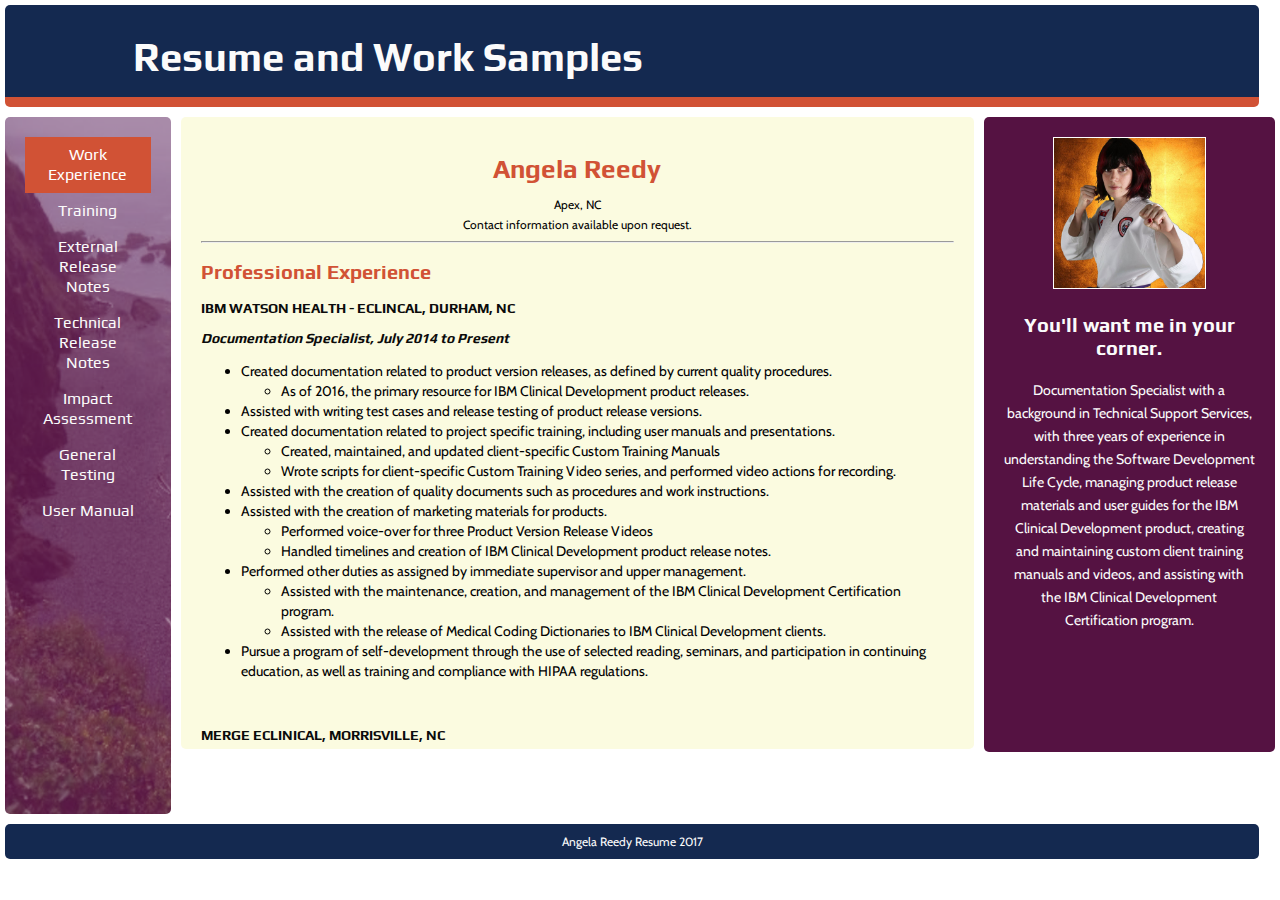
==== index.html @ b50a46ef "initializing repository" ====
<!DOCTYPE html>
<html>
<head>
    <link rel="stylesheet" href="styles.css"> <link href="https://fonts.googleapis.com/css?family=Cabin|Exo+2:200i,400,500i|Play" rel="stylesheet">
    <title>Angela Reedy 2017</title>
</head>

<body>
    <header><h1>Resume and Work Samples</h1></header>
    <div class="fc">
        <aside>
            <ul class="nav">
                <li><a class="active" href="index.html">Work Experience</a></li>
                <li><a href="ed.html">Training</a></li>
                <li><a href="notes.html">External Release Notes</a></li>
                <li><a href="notes2.html">Technical Release Notes</a></li>
                <li><a href="ia.html">Impact Assessment</a></li>
                <li><a href="test.html">General Testing</a></li>
                <li><a href="guide.html">User Manual</a></li>
            </ul>
        </aside>
        <content>
            <h1>Angela Reedy</h1>
            <p>Apex, NC</p>
            <p>Contact information available upon request.</p>
            <hr>
            <h2>Professional Experience</h2>
            <h3>IBM WATSON HEALTH - ECLINCAL, DURHAM, NC</h3>
            <h4>Documentation Specialist, July 2014 to Present</h4>
            <ul>
                <li>Created documentation related to product version releases, as defined by current quality procedures.
                    <ul>
                        <li>As of 2016, the primary resource for IBM Clinical Development product releases.</li>
                    </ul>
                </li>
                <li>Assisted with writing test cases and release testing of product release versions.</li>
                <li>Created documentation related to project specific training, including user manuals and presentations.
                    <ul>
                        <li>Created, maintained, and updated client-specific Custom Training Manuals</li>
                        <li>Wrote scripts for client-specific Custom Training Video series, and performed video actions for recording.</li>
                    </ul>
                </li>
                <li>Assisted with the creation of quality documents such as procedures and work instructions.</li>
                <li>Assisted with the creation of marketing materials for products.
                    <ul>
                        <li>Performed voice-over for three Product Version Release Videos</li>
                        <li>Handled timelines and creation of IBM Clinical Development product release notes.</li>
                    </ul>
                </li>
                <li>Performed other duties as assigned by immediate supervisor and upper management.
                    <ul>
                        <li>Assisted with the maintenance, creation, and management of the IBM Clinical Development Certification program.</li>
                        <li>Assisted with the release of Medical Coding Dictionaries to IBM Clinical Development clients.</li>
                    </ul>
                </li>
                <li>Pursue a program of self-development through the use of selected reading, seminars, and participation in continuing education, as well as training and compliance with HIPAA regulations.</li>
            </ul>
            <br>
            <h3>MERGE ECLINICAL, MORRISVILLE, NC</h3>
            <h4>Global Support Specialist, May 2011 – July 2014</h4>
            <ul>
                <li>Provided accurate and timely product support for domestic and international clients for both hardware and software related issues.</li>
                <li>Documented details and resolution of all incidents with precision and accuracy.</li>
                <li>Identified trends of Technical Support service incidents and recommend resolutions.</li>
                <li>Assisted in Problem Identification, authoring of corrective actions and preventative actions.</li>
                <li>Configured tested, and deployed electronic diary systems as defined by project requirements, with supervision.</li>
            </ul>
        </content>
        <section>            
            <img src="images/itme.jpg" alt="Angela in her Taekwondo uniform, fists up, ready to back up your team with immaculate paperwork."/>
            <h3>You'll want me in your corner.</h3>
            <p>Documentation Specialist with a background in Technical Support Services, with three years of experience in understanding the Software Development Life Cycle, managing product release materials and user guides for the IBM Clinical Development product, creating and maintaining custom client training manuals and videos, and assisting with the IBM Clinical Development Certification program.</p>
        </section>
    </div>
    <footer><p>Angela Reedy Resume 2017</p></footer>
</body>
</html>
---- styles.css ----
body{ margin:0px;}
        /* initialize flexbox container and flexbox items */
        
/*TEXT DEFINE*/

a {color: mediumorchid;}
figcaption {display: block; font-family: 'Play', sans-serif; font-size: 12px; font-style: italic; color: #fbfbfb;}
p {font-family: 'Cabin', sans-serif; font-size: 12px; line-height: 8px; text-align: center;}
.fc section p {font-family: 'Cabin', sans-serif; color: #fbfbfb; line-height: 23px; font-size: 14px;}
.fc content ul,ol {font-family: 'Cabin', sans-serif; font-size: 14px; line-height: 20px;}
.fc section ol {font-family: 'Cabin', sans-serif; text-align: left; color: #fbfbfb;}
header h1 {font-family: 'Play', sans-serif; color: #fbfbfb; font-size: 40px;}
.fc content h1 {font-family: 'Play', sans-serif; color: #d15235; font-size: 26px; text-align: center;}
.fc content p {font-family: 'Cabin', sans-serif; font-size: 12px; line-height: 8px; text-align: center;}
.fc content h2 {font-family: 'Play', sans-serif; color: #d15235; font-size: 20px;}
.fc content h3 {font-family: 'Play', sans-serif; color: #0b0b0b; font-size: 14px; line-height: inherit;}
.fc section h3 {font-family: 'Play', sans-serif; color: #fbfbfb; font-size: 20px;}
.fc content h4 {font-family: 'Play', sans-serif; color: #0b0b0b; font-size: 14px; font-style: italic; line-height: 8px;}
footer {font-family: 'Play', sans-serif;}
.fc content .reg {font-family: 'Cabin', sans-serif; font-size: 14px; text-align: left; padding-left: 20px; line-height: inherit;}
.info {font-family: 'Cabin', sans-serif; text-align: left;}
.fc div.desc {padding: 15px; font-family: 'Play', sans-serif; color: #551242; text-align: center; font-size: 12px; text-align: left; background-color: white;}
hr {display: block; margin-top: 0.5em; margin-bottom: 0.5em; margin-left: auto; margin-right: auto; border-style: inset; border-width: 1px;}
table {font-family: 'Play', sans-serif; font-size: 14px;}

        .fc > *{
            margin:5px;
            padding:20px; 
            border-radius: 5px;
            flex:1;
            min-width: 100px;
        }

        .fc {display: flex; flex-flow: row wrap; min-height: calc(100vh - 193px);}
            /* ensure flex-container is always at least as tall as the viewport, minus the height of the header and footer combined. */
        
        .fc content {
            flex:3;
            /*background-image: url(images/sky.jpg);
            background-size:cover;*/
            background-color: #fbfbe0;
            width: inherit;
            height: 37em;
            overflow: auto;
        }

/*TABLES*/
    /*Impact Assessment Tables*/
        table, th, td {border: 1px solid black; border-collapse: collapse; border-spacing: 5px;}
        table {background-color: white;}
        th {background-color: lightgrey; text-align: left;}
        th, td {padding:5px; vertical-align: top;}

/*GALLERY on TRAIN PAGE*/
        .fc div.gallery {margin: 5px; border: 1px solid #551242; float: left; width:180px; background-color: white;}
        .fc div.gallery:hover {border: 1px solid #d15235;}
        .fc div.gallery img {width: 100%; height:auto;}
        ul.tc {list-style-type: none; margin: 0; padding: 0;}

/*NAVIGATION BAR*/
        .fc aside {flex: 0.5; background-image: url(images/purple.png); background-size: cover; background-color: #551242;}
        
        li a.active {background-color: #d15235; color: white;}
        li a:hover:not(.active) {background-color: #ea9974; color: white;}
        
        .nav {list-style-type: none; margin: 0; padding: 0; width: inherit; height: inherit; overflow:auto;}
        
        li a{font-family: 'Play', sans-serif; line-height: 20px; display: block; color: #fbfbfb; padding: 8px 16px; text-decoration: none; text-align: center;}
        
/*RIGHT SIDE PANEL*/
        .fc section {background-color: #551242; font-size: 14px; text-align: center; width: inherit; height: 42.5em; overflow: auto;}
        .fc section img {border: 1px solid white; overflow: hidden; max-height: 40%; max-width: 60%;}

/*HEADER AND FOOTER*/
        header {border-bottom: 10px solid #d15235; padding-bottom: 10px;}
        /* size header and footer to be full width and 100 px tall each */
        header{
            box-sizing: border-box;
            width: 98vw;
            height: 100px;
            margin:5px;
            padding:2px; 
            background-color:#142950;
            border-radius: 5px;
            padding-left: 10%;
            padding-bottom: 7%;
            color: #fbfbfb;
        }
    
        footer {
            box-sizing: border-box;
            width: 98vw;
            height: 35px;
            margin:5px;
            padding:2px; 
            background-color:#142950;
            border-radius: 5px;
            padding-bottom: 2%;
            color: #fbfbfb;
        }
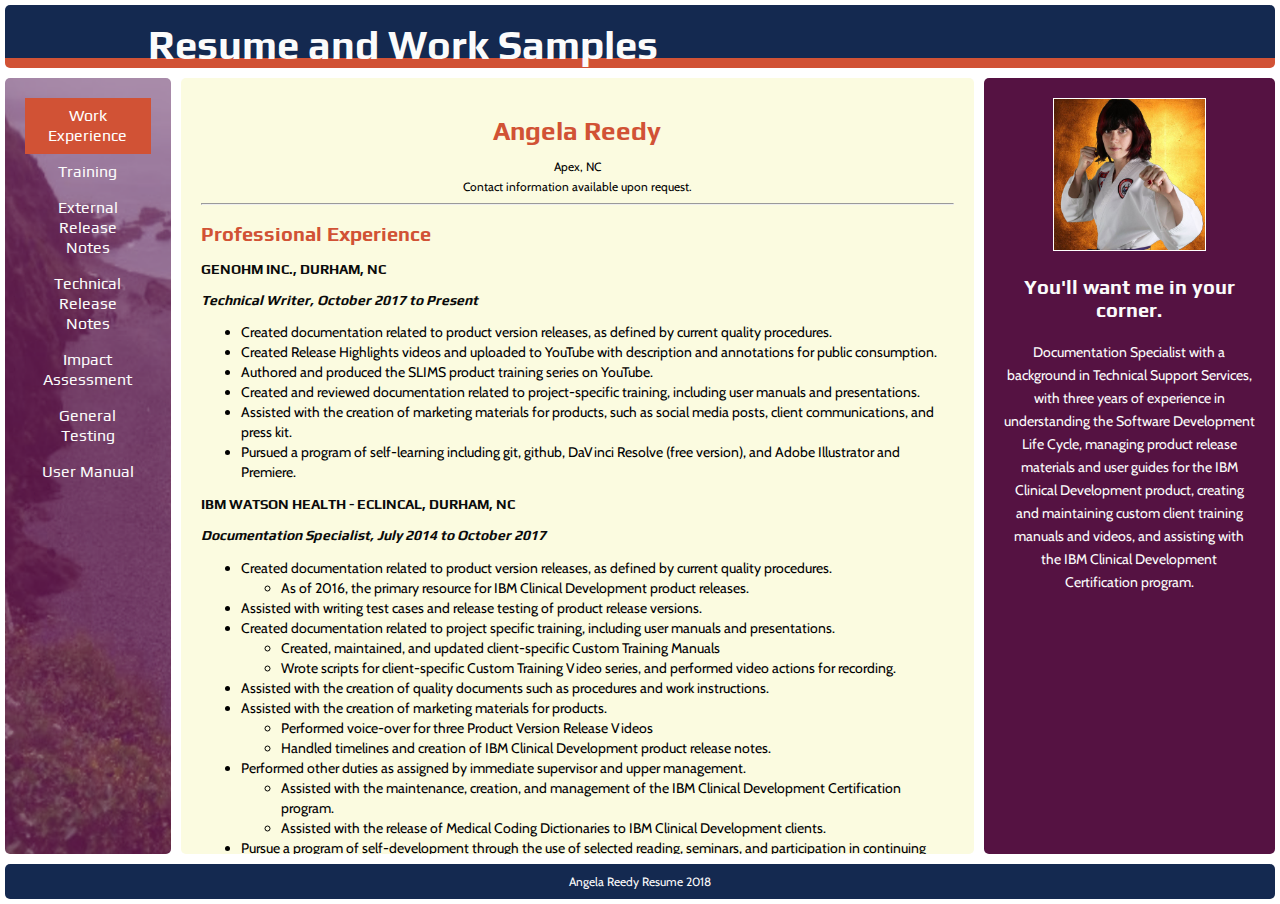
==== commit 9482ee7b: "major overhaul to gallery and flex styles, still need to instantiate lightbox for gallery" ====
--- a/index.html
+++ b/index.html
@@ -1,8 +1,9 @@
 <!DOCTYPE html>
 <html>
 <head>
+	<meta name="viewport" content="width=device-width, initial-scale=1">
     <link rel="stylesheet" href="styles.css"> <link href="https://fonts.googleapis.com/css?family=Cabin|Exo+2:200i,400,500i|Play" rel="stylesheet">
-    <title>Angela Reedy 2017</title>
+    <title>Angela Reedy 2018</title>
 </head>
 
 <body>
@@ -25,8 +26,18 @@
             <p>Contact information available upon request.</p>
             <hr>
             <h2>Professional Experience</h2>
+			<h3>GENOHM INC., DURHAM, NC</h3>
+			<h4>Technical Writer, October 2017 to Present</h4>
+			<ul>
+				<li>Created documentation related to product version releases, as defined by current quality procedures.</li>
+				<li>Created Release Highlights videos and uploaded to YouTube with description and annotations for public consumption.</li>
+				<li>Authored and produced the SLIMS product training series on YouTube.</li>
+				<li>Created and reviewed documentation related to project-specific training, including user manuals and presentations.</li>
+				<li>Assisted with the creation of marketing materials for products, such as social media posts, client communications, and press kit.</li>
+				<li>Pursued a program of self-learning including git, github, DaVinci Resolve (free version), and Adobe Illustrator and Premiere.</li>
+			</ul>
             <h3>IBM WATSON HEALTH - ECLINCAL, DURHAM, NC</h3>
-            <h4>Documentation Specialist, July 2014 to Present</h4>
+            <h4>Documentation Specialist, July 2014 to October 2017</h4>
             <ul>
                 <li>Created documentation related to product version releases, as defined by current quality procedures.
                     <ul>
@@ -72,6 +83,6 @@
             <p>Documentation Specialist with a background in Technical Support Services, with three years of experience in understanding the Software Development Life Cycle, managing product release materials and user guides for the IBM Clinical Development product, creating and maintaining custom client training manuals and videos, and assisting with the IBM Clinical Development Certification program.</p>
         </section>
     </div>
-    <footer><p>Angela Reedy Resume 2017</p></footer>
+    <footer><p>Angela Reedy Resume 2018</p></footer>
 </body>
 </html>
--- a/styles.css
+++ b/styles.css
@@ -9,7 +9,7 @@
 .fc section p {font-family: 'Cabin', sans-serif; color: #fbfbfb; line-height: 23px; font-size: 14px;}
 .fc content ul,ol {font-family: 'Cabin', sans-serif; font-size: 14px; line-height: 20px;}
 .fc section ol {font-family: 'Cabin', sans-serif; text-align: left; color: #fbfbfb;}
-header h1 {font-family: 'Play', sans-serif; color: #fbfbfb; font-size: 40px;}
+header h1 {font-family: 'Play', sans-serif; color: #fbfbfb; font-size: 40px; margin: 0.37em;}
 .fc content h1 {font-family: 'Play', sans-serif; color: #d15235; font-size: 26px; text-align: center;}
 .fc content p {font-family: 'Cabin', sans-serif; font-size: 12px; line-height: 8px; text-align: center;}
 .fc content h2 {font-family: 'Play', sans-serif; color: #d15235; font-size: 20px;}
@@ -19,9 +19,36 @@
 footer {font-family: 'Play', sans-serif;}
 .fc content .reg {font-family: 'Cabin', sans-serif; font-size: 14px; text-align: left; padding-left: 20px; line-height: inherit;}
 .info {font-family: 'Cabin', sans-serif; text-align: left;}
-.fc div.desc {padding: 15px; font-family: 'Play', sans-serif; color: #551242; text-align: center; font-size: 12px; text-align: left; background-color: white;}
+.desc {margin-top: 2px; font-family: 'Play', sans-serif; color: #551242; font-size: 12px; text-align: left;}
 hr {display: block; margin-top: 0.5em; margin-bottom: 0.5em; margin-left: auto; margin-right: auto; border-style: inset; border-width: 1px;}
 table {font-family: 'Play', sans-serif; font-size: 14px;}
+
+
+/*GALLERY*/
+.container {
+  margin: 0 auto;
+  max-width: 1000px;
+  padding: 0 1rem;
+}
+.responsive-image {
+  max-width: 2rem;
+}
+	.grid {
+	display: flex;
+	flex-wrap: wrap;
+	flex-direction: row;
+	}
+	
+  .cell img {display: block;}
+
+  .cell {
+    width: calc(100% / 4);
+	margin: 2rem;
+  }
+  .cell2 {
+	  width: calc(25% - 2rem);
+	  margin: 2rem;
+  }
 
         .fc > *{
             margin:5px;
@@ -36,11 +63,9 @@
         
         .fc content {
             flex:3;
-            /*background-image: url(images/sky.jpg);
-            background-size:cover;*/
             background-color: #fbfbe0;
             width: inherit;
-            height: 37em;
+            height: 46em;
             overflow: auto;
         }
 
@@ -51,12 +76,6 @@
         th {background-color: lightgrey; text-align: left;}
         th, td {padding:5px; vertical-align: top;}
 
-/*GALLERY on TRAIN PAGE*/
-        .fc div.gallery {margin: 5px; border: 1px solid #551242; float: left; width:180px; background-color: white;}
-        .fc div.gallery:hover {border: 1px solid #d15235;}
-        .fc div.gallery img {width: 100%; height:auto;}
-        ul.tc {list-style-type: none; margin: 0; padding: 0;}
-
 /*NAVIGATION BAR*/
         .fc aside {flex: 0.5; background-image: url(images/purple.png); background-size: cover; background-color: #551242;}
         
@@ -66,9 +85,11 @@
         .nav {list-style-type: none; margin: 0; padding: 0; width: inherit; height: inherit; overflow:auto;}
         
         li a{font-family: 'Play', sans-serif; line-height: 20px; display: block; color: #fbfbfb; padding: 8px 16px; text-decoration: none; text-align: center;}
+		ul.tc {list-style-type: none; margin: 0; padding: 0;}
+
         
 /*RIGHT SIDE PANEL*/
-        .fc section {background-color: #551242; font-size: 14px; text-align: center; width: inherit; height: 42.5em; overflow: auto;}
+        .fc section {background-color: #551242; font-size: 14px; text-align: center; overflow: auto;}
         .fc section img {border: 1px solid white; overflow: hidden; max-height: 40%; max-width: 60%;}
 
 /*HEADER AND FOOTER*/
@@ -76,20 +97,18 @@
         /* size header and footer to be full width and 100 px tall each */
         header{
             box-sizing: border-box;
-            width: 98vw;
-            height: 100px;
+            height: 50px;
             margin:5px;
             padding:2px; 
             background-color:#142950;
             border-radius: 5px;
             padding-left: 10%;
-            padding-bottom: 7%;
+            padding-bottom: 4%;
             color: #fbfbfb;
         }
     
         footer {
             box-sizing: border-box;
-            width: 98vw;
             height: 35px;
             margin:5px;
             padding:2px; 
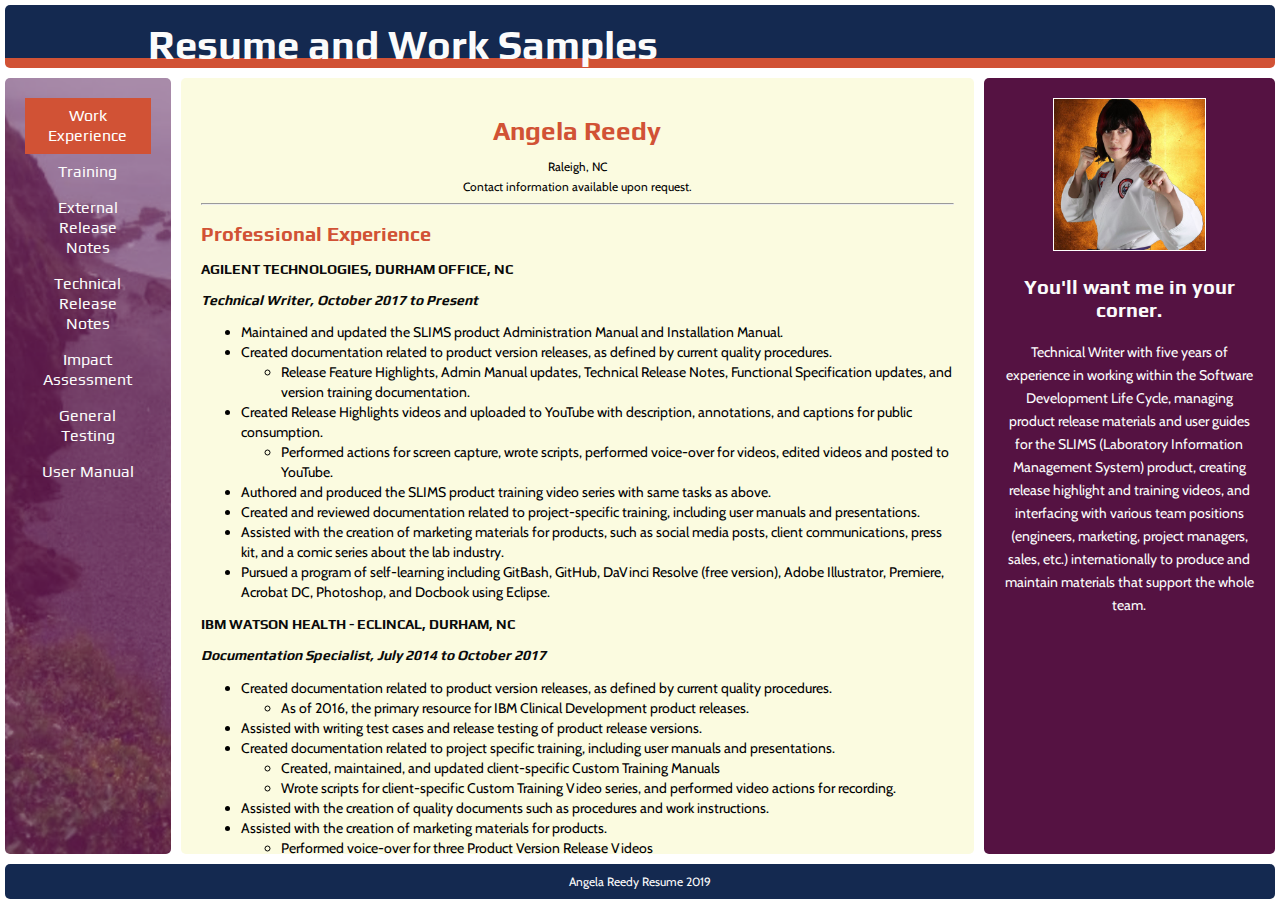
==== commit 0b63f4c1: "changes for 2019 resume" ====
--- a/index.html
+++ b/index.html
@@ -3,7 +3,7 @@
 <head>
 	<meta name="viewport" content="width=device-width, initial-scale=1">
     <link rel="stylesheet" href="styles.css"> <link href="https://fonts.googleapis.com/css?family=Cabin|Exo+2:200i,400,500i|Play" rel="stylesheet">
-    <title>Angela Reedy 2018</title>
+    <title>Angela Reedy 2019</title>
 </head>
 
 <body>
@@ -22,19 +22,28 @@
         </aside>
         <content>
             <h1>Angela Reedy</h1>
-            <p>Apex, NC</p>
+            <p>Raleigh, NC</p>
             <p>Contact information available upon request.</p>
             <hr>
             <h2>Professional Experience</h2>
-			<h3>GENOHM INC., DURHAM, NC</h3>
+			<h3>AGILENT TECHNOLOGIES, DURHAM OFFICE, NC</h3>
 			<h4>Technical Writer, October 2017 to Present</h4>
 			<ul>
-				<li>Created documentation related to product version releases, as defined by current quality procedures.</li>
-				<li>Created Release Highlights videos and uploaded to YouTube with description and annotations for public consumption.</li>
-				<li>Authored and produced the SLIMS product training series on YouTube.</li>
+				<li>Maintained and updated the SLIMS product Administration Manual and Installation Manual.
+				<li>Created documentation related to product version releases, as defined by current quality procedures.
+					<ul>
+						<li>Release Feature Highlights, Admin Manual updates, Technical Release Notes, Functional Specification updates, and version training documentation.</li>
+					</ul>
+				</li>
+				<li>Created Release Highlights videos and uploaded to YouTube with description, annotations, and captions for public consumption.
+					<ul>
+						<li>Performed actions for screen capture, wrote scripts, performed voice-over for videos, edited videos and posted to YouTube.</li>
+					</ul>
+				</li>
+				<li>Authored and produced the SLIMS product training video series with same tasks as above.</li>
 				<li>Created and reviewed documentation related to project-specific training, including user manuals and presentations.</li>
-				<li>Assisted with the creation of marketing materials for products, such as social media posts, client communications, and press kit.</li>
-				<li>Pursued a program of self-learning including git, github, DaVinci Resolve (free version), and Adobe Illustrator and Premiere.</li>
+				<li>Assisted with the creation of marketing materials for products, such as social media posts, client communications, press kit, and a comic series about the lab industry.</li>
+				<li>Pursued a program of self-learning including GitBash, GitHub, DaVinci Resolve (free version), Adobe Illustrator, Premiere, Acrobat DC, Photoshop, and Docbook using Eclipse.</li>
 			</ul>
             <h3>IBM WATSON HEALTH - ECLINCAL, DURHAM, NC</h3>
             <h4>Documentation Specialist, July 2014 to October 2017</h4>
@@ -80,9 +89,9 @@
         <section>            
             <img src="images/itme.jpg" alt="Angela in her Taekwondo uniform, fists up, ready to back up your team with immaculate paperwork."/>
             <h3>You'll want me in your corner.</h3>
-            <p>Documentation Specialist with a background in Technical Support Services, with three years of experience in understanding the Software Development Life Cycle, managing product release materials and user guides for the IBM Clinical Development product, creating and maintaining custom client training manuals and videos, and assisting with the IBM Clinical Development Certification program.</p>
+            <p>Technical Writer with five years of experience in working within the Software Development Life Cycle, managing product release materials and user guides for the SLIMS (Laboratory Information Management System) product, creating release highlight and training videos, and interfacing with various team positions (engineers, marketing, project managers, sales, etc.) internationally to produce and maintain materials that support the whole team.</p>
         </section>
     </div>
-    <footer><p>Angela Reedy Resume 2018</p></footer>
+    <footer><p>Angela Reedy Resume 2019</p></footer>
 </body>
 </html>
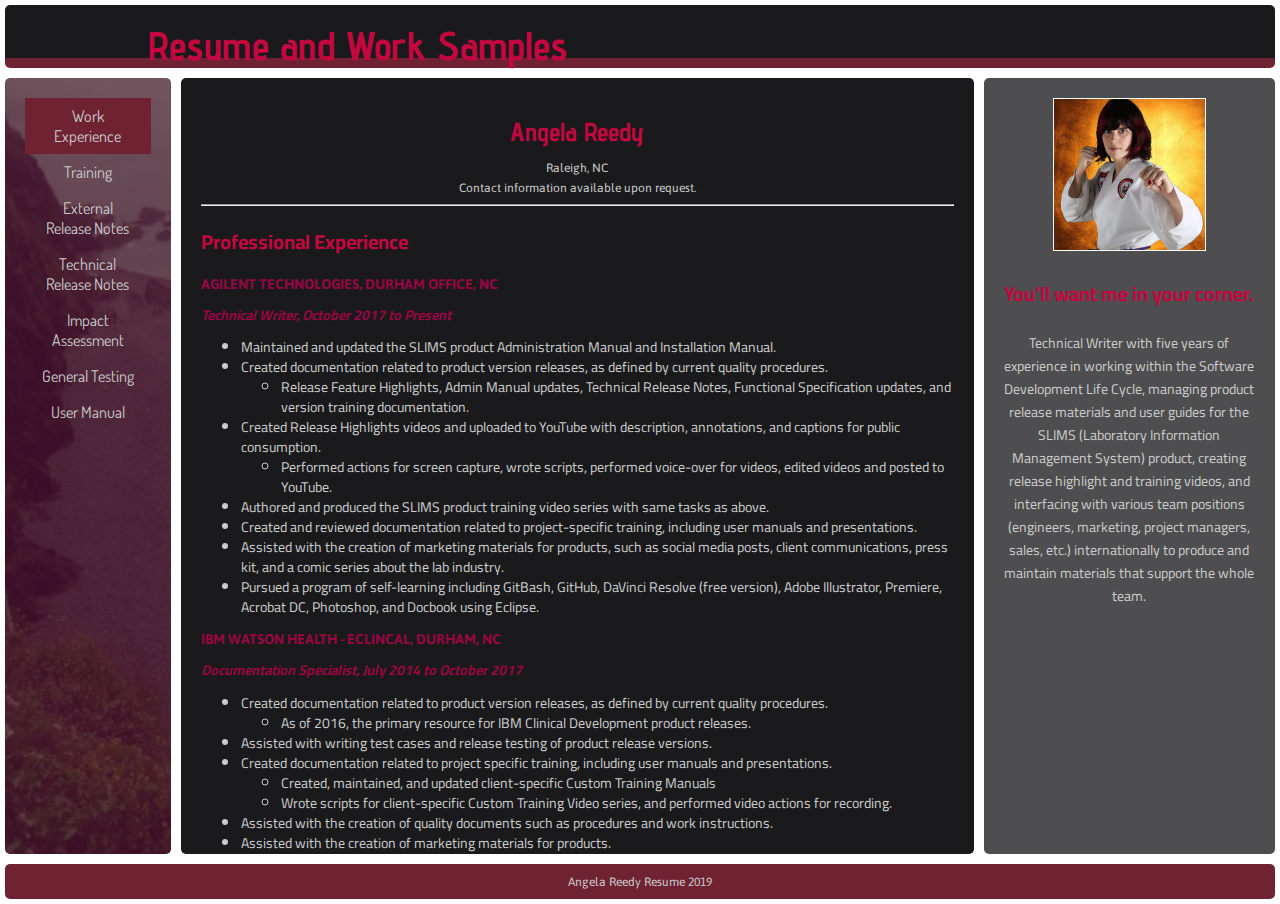
==== commit a64d32fd: "edited styles and created a doc sample" ====
--- a/index.html
+++ b/index.html
@@ -3,7 +3,8 @@
 <head>
 	<meta name="viewport" content="width=device-width, initial-scale=1">
     <link rel="stylesheet" href="styles.css"> <link href="https://fonts.googleapis.com/css?family=Cabin|Exo+2:200i,400,500i|Play" rel="stylesheet">
-    <title>Angela Reedy 2019</title>
+    <link href="https://fonts.googleapis.com/css?family=Advent+Pro|Asap|Cairo|Dosis|Play|Rajdhani&display=swap" rel="stylesheet">
+    <title>Angela Reedy 2020</title>
 </head>
 
 <body>
--- a/styles.css
+++ b/styles.css
@@ -1,27 +1,33 @@
         body{ margin:0px;}
         /* initialize flexbox container and flexbox items */
         
-/*TEXT DEFINE*/
+/*TEXT DEFINE
+font-family: 'Dosis', sans-serif;
+font-family: 'Cairo', sans-serif;
+font-family: 'Asap', sans-serif;
+font-family: 'Play', sans-serif;
+font-family: 'Rajdhani', sans-serif;
+font-family: 'Advent Pro', sans-serif;*/
 
-a {color: mediumorchid;}
-figcaption {display: block; font-family: 'Play', sans-serif; font-size: 12px; font-style: italic; color: #fbfbfb;}
-p {font-family: 'Cabin', sans-serif; font-size: 12px; line-height: 8px; text-align: center;}
-.fc section p {font-family: 'Cabin', sans-serif; color: #fbfbfb; line-height: 23px; font-size: 14px;}
-.fc content ul,ol {font-family: 'Cabin', sans-serif; font-size: 14px; line-height: 20px;}
-.fc section ol {font-family: 'Cabin', sans-serif; text-align: left; color: #fbfbfb;}
-header h1 {font-family: 'Play', sans-serif; color: #fbfbfb; font-size: 40px; margin: 0.37em;}
-.fc content h1 {font-family: 'Play', sans-serif; color: #d15235; font-size: 26px; text-align: center;}
-.fc content p {font-family: 'Cabin', sans-serif; font-size: 12px; line-height: 8px; text-align: center;}
-.fc content h2 {font-family: 'Play', sans-serif; color: #d15235; font-size: 20px;}
-.fc content h3 {font-family: 'Play', sans-serif; color: #0b0b0b; font-size: 14px; line-height: inherit;}
-.fc section h3 {font-family: 'Play', sans-serif; color: #fbfbfb; font-size: 20px;}
-.fc content h4 {font-family: 'Play', sans-serif; color: #0b0b0b; font-size: 14px; font-style: italic; line-height: 8px;}
-footer {font-family: 'Play', sans-serif;}
-.fc content .reg {font-family: 'Cabin', sans-serif; font-size: 14px; text-align: left; padding-left: 20px; line-height: inherit;}
-.info {font-family: 'Cabin', sans-serif; text-align: left;}
-.desc {margin-top: 2px; font-family: 'Play', sans-serif; color: #551242; font-size: 12px; text-align: left;}
+a {color: #ca5a7c;}
+figcaption {display: block; font-family: 'Play', sans-serif; font-size: 12px; font-style: italic; color: #cccccc;}
+p {font-family: 'Asap', sans-serif; font-size: 12px; line-height: 8px; text-align: center; color: #cccccc;}
+.fc section p {font-family: 'Cairo', sans-serif; color: #cccccc; line-height: 23px; font-size: 14px;}
+.fc content ul,ol {font-family: 'Cairo', sans-serif; font-size: 14px; line-height: 20px; color: #cccccc;}
+.fc section ol {font-family: 'Cairo', sans-serif; text-align: left; color: #cccccc; }
+header h1 {font-family: 'Advent Pro', sans-serif; color: #c3073f; font-size: 40px; margin: 0.37em;}
+.fc content h1 {font-family: 'Advent Pro', sans-serif; color: #c3073f; font-size: 26px; text-align: center;}
+.fc content p {font-family: 'Asap', sans-serif; font-size: 12px; line-height: 8px; text-align: center; }
+.fc content h2 {font-family: 'Cairo', sans-serif; color: #c3073f; font-size: 20px;}
+.fc content h3 {font-family: 'Asap', sans-serif; color: #950740; font-size: 14px; line-height: inherit;}
+.fc section h3 {font-family: 'Cairo', sans-serif; color: #c3073f; font-size: 20px;}
+.fc content h4 {font-family: 'Cairo', sans-serif; color: #950740; font-size: 14px; font-style: italic; line-height: 8px;}
+footer {font-family: 'Cairo', sans-serif;}
+.fc content .reg {font-family: 'Cairo', sans-serif; font-size: 14px; text-align: left; padding-left: 20px; line-height: inherit;}
+.info {font-family: 'Cairo', sans-serif; text-align: left;}
+.desc {margin-top: 2px; font-family: 'Asap', sans-serif; color: #cccccc; font-size: 12px; text-align: left;}
 hr {display: block; margin-top: 0.5em; margin-bottom: 0.5em; margin-left: auto; margin-right: auto; border-style: inset; border-width: 1px;}
-table {font-family: 'Play', sans-serif; font-size: 14px;}
+table {font-family: 'Cairo', sans-serif; font-size: 14px;}
 
 
 /*GALLERY*/
@@ -63,7 +69,7 @@
         
         .fc content {
             flex:3;
-            background-color: #fbfbe0;
+            background-color: #1a1a1d;
             width: inherit;
             height: 46em;
             overflow: auto;
@@ -77,34 +83,34 @@
         th, td {padding:5px; vertical-align: top;}
 
 /*NAVIGATION BAR*/
-        .fc aside {flex: 0.5; background-image: url(images/purple.png); background-size: cover; background-color: #551242;}
+        .fc aside {flex: 0.5; background-image: url(images/purple.png); background-size: cover; background-color: #4e4e50;}
         
-        li a.active {background-color: #d15235; color: white;}
-        li a:hover:not(.active) {background-color: #ea9974; color: white;}
+        li a.active {background-color: #6f2232; color: #cccccc;} 
+        li a:hover:not(.active) {background-color: #950740; color: #cccccc;}
         
         .nav {list-style-type: none; margin: 0; padding: 0; width: inherit; height: inherit; overflow:auto;}
         
-        li a{font-family: 'Play', sans-serif; line-height: 20px; display: block; color: #fbfbfb; padding: 8px 16px; text-decoration: none; text-align: center;}
+        li a{font-family: 'Dosis', sans-serif; line-height: 20px; display: block; color: #cccccc; padding: 8px 16px; text-decoration: none; text-align: center;}
 		ul.tc {list-style-type: none; margin: 0; padding: 0;}
 
         
 /*RIGHT SIDE PANEL*/
-        .fc section {background-color: #551242; font-size: 14px; text-align: center; overflow: auto;}
+        .fc section {background-color: #4e4e50; font-size: 14px; text-align: center; overflow: auto;}
         .fc section img {border: 1px solid white; overflow: hidden; max-height: 40%; max-width: 60%;}
 
 /*HEADER AND FOOTER*/
-        header {border-bottom: 10px solid #d15235; padding-bottom: 10px;}
+        header {border-bottom: 10px solid #6f2232; padding-bottom: 10px;}
         /* size header and footer to be full width and 100 px tall each */
         header{
             box-sizing: border-box;
             height: 50px;
             margin:5px;
             padding:2px; 
-            background-color:#142950;
+            background-color:#1a1a1d;
             border-radius: 5px;
             padding-left: 10%;
             padding-bottom: 4%;
-            color: #fbfbfb;
+            color: #cccccc;
         }
     
         footer {
@@ -112,8 +118,8 @@
             height: 35px;
             margin:5px;
             padding:2px; 
-            background-color:#142950;
+            background-color:#6f2232;
             border-radius: 5px;
             padding-bottom: 2%;
-            color: #fbfbfb;
+            color: #cccccc;
         }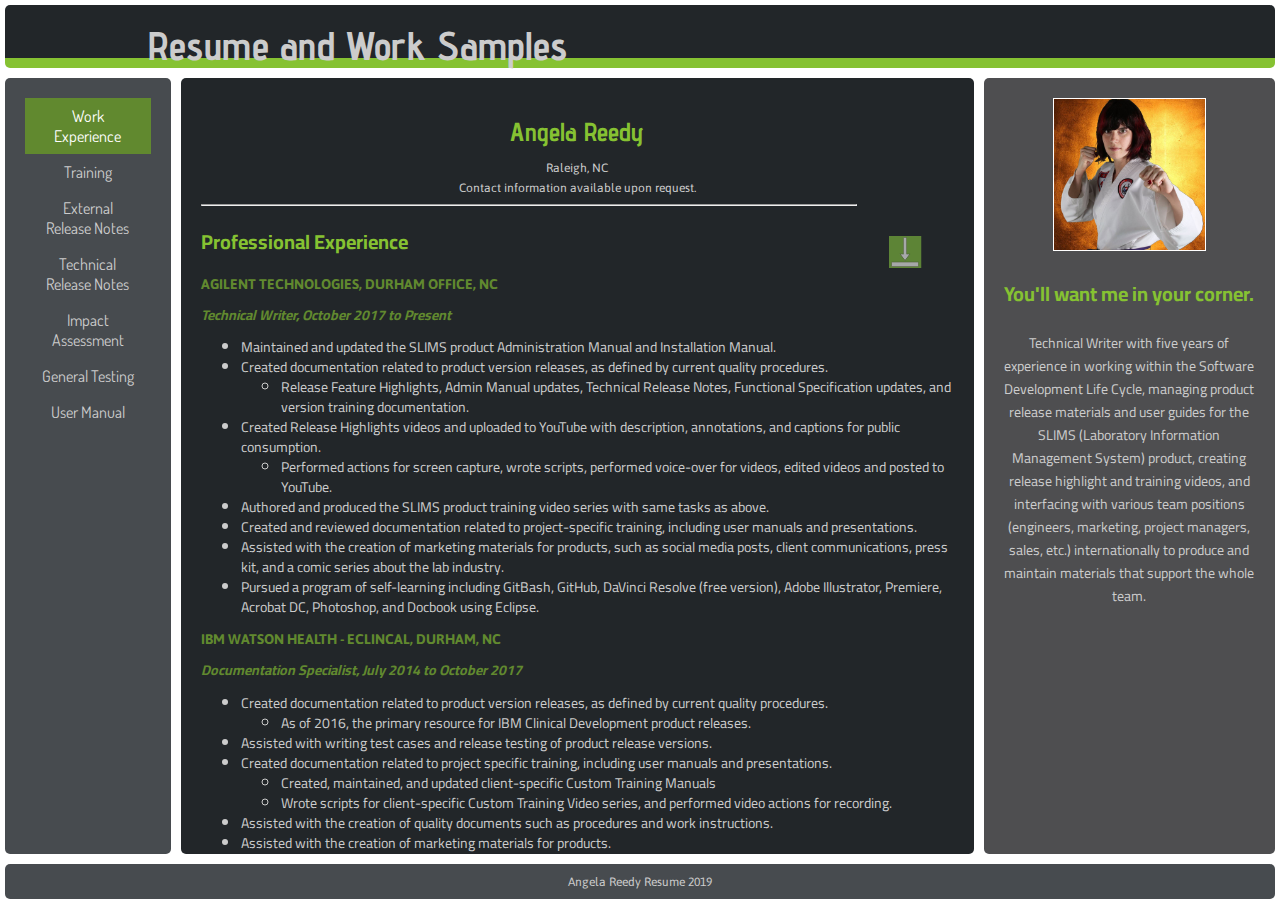
==== commit d91b6f42: "added icons in illustrator, added writing samples" ====
--- a/index.html
+++ b/index.html
@@ -24,7 +24,16 @@
         <content>
             <h1>Angela Reedy</h1>
             <p>Raleigh, NC</p>
-            <p>Contact information available upon request.</p>
+            <p>Contact information available upon request.
+            </p>
+            <div class="button">
+                <div class="buttongrid">
+                    <div class="buttoncell">
+                        <a target="blank" href="samples/sample_ia.docx" class="responsive-image"><img src="images/iconDownload.png" alt="Download resume">
+                        </a>
+                    </div>
+                </div>
+            </div>
             <hr>
             <h2>Professional Experience</h2>
 			<h3>AGILENT TECHNOLOGIES, DURHAM OFFICE, NC</h3>
--- a/styles.css
+++ b/styles.css
@@ -9,19 +9,19 @@
 font-family: 'Rajdhani', sans-serif;
 font-family: 'Advent Pro', sans-serif;*/
 
-a {color: #ca5a7c;}
+a {color: #ffff66;}
 figcaption {display: block; font-family: 'Play', sans-serif; font-size: 12px; font-style: italic; color: #cccccc;}
 p {font-family: 'Asap', sans-serif; font-size: 12px; line-height: 8px; text-align: center; color: #cccccc;}
 .fc section p {font-family: 'Cairo', sans-serif; color: #cccccc; line-height: 23px; font-size: 14px;}
 .fc content ul,ol {font-family: 'Cairo', sans-serif; font-size: 14px; line-height: 20px; color: #cccccc;}
 .fc section ol {font-family: 'Cairo', sans-serif; text-align: left; color: #cccccc; }
-header h1 {font-family: 'Advent Pro', sans-serif; color: #c3073f; font-size: 40px; margin: 0.37em;}
-.fc content h1 {font-family: 'Advent Pro', sans-serif; color: #c3073f; font-size: 26px; text-align: center;}
+header h1 {font-family: 'Advent Pro', sans-serif; color: #cccccc; font-size: 40px; margin: 0.37em;}
+.fc content h1 {font-family: 'Advent Pro', sans-serif; color: #86c232; font-size: 26px; text-align: center;}
 .fc content p {font-family: 'Asap', sans-serif; font-size: 12px; line-height: 8px; text-align: center; }
-.fc content h2 {font-family: 'Cairo', sans-serif; color: #c3073f; font-size: 20px;}
-.fc content h3 {font-family: 'Asap', sans-serif; color: #950740; font-size: 14px; line-height: inherit;}
-.fc section h3 {font-family: 'Cairo', sans-serif; color: #c3073f; font-size: 20px;}
-.fc content h4 {font-family: 'Cairo', sans-serif; color: #950740; font-size: 14px; font-style: italic; line-height: 8px;}
+.fc content h2 {font-family: 'Cairo', sans-serif; color: #86c232; font-size: 20px;}
+.fc content h3 {font-family: 'Asap', sans-serif; color: #61892f; font-size: 14px; line-height: inherit;}
+.fc section h3 {font-family: 'Cairo', sans-serif; color: #86c232; font-size: 20px;}
+.fc content h4 {font-family: 'Cairo', sans-serif; color: #61892f; font-size: 14px; font-style: italic; line-height: 8px;}
 footer {font-family: 'Cairo', sans-serif;}
 .fc content .reg {font-family: 'Cairo', sans-serif; font-size: 14px; text-align: left; padding-left: 20px; line-height: inherit;}
 .info {font-family: 'Cairo', sans-serif; text-align: left;}
@@ -69,7 +69,7 @@
         
         .fc content {
             flex:3;
-            background-color: #1a1a1d;
+            background-color: #222629;
             width: inherit;
             height: 46em;
             overflow: auto;
@@ -82,11 +82,36 @@
         th {background-color: lightgrey; text-align: left;}
         th, td {padding:5px; vertical-align: top;}
 
+/*BUTTONS*/
+        .button {
+          margin: 0 auto;
+          float: right;
+        }
+
+
+        .buttongrid {
+          display: flex;
+          flex-wrap: wrap;
+          flex-direction: row;
+          }
+          
+          .button img {display: block;}
+
+          .buttoncell {
+            width: calc(25% / 4);
+            margin: 2rem;
+            opacity: 0.6;
+            transition: 0.3s;
+            cursor: pointer;
+            }
+
+          .buttoncell:hover {opacity: 1}
+
 /*NAVIGATION BAR*/
-        .fc aside {flex: 0.5; background-image: url(images/purple.png); background-size: cover; background-color: #4e4e50;}
+        .fc aside {flex: 0.5; /*background-image: url(images/purple.png);*/ background-size: cover; background-color: #474b4f;}
         
-        li a.active {background-color: #6f2232; color: #cccccc;} 
-        li a:hover:not(.active) {background-color: #950740; color: #cccccc;}
+        li a.active {background-color: #61892f; color: #fff;} 
+        li a:hover:not(.active) {background-color: #86c232; color: #fff;}
         
         .nav {list-style-type: none; margin: 0; padding: 0; width: inherit; height: inherit; overflow:auto;}
         
@@ -99,14 +124,14 @@
         .fc section img {border: 1px solid white; overflow: hidden; max-height: 40%; max-width: 60%;}
 
 /*HEADER AND FOOTER*/
-        header {border-bottom: 10px solid #6f2232; padding-bottom: 10px;}
+        header {border-bottom: 10px solid #86c232; padding-bottom: 10px;}
         /* size header and footer to be full width and 100 px tall each */
         header{
             box-sizing: border-box;
             height: 50px;
             margin:5px;
             padding:2px; 
-            background-color:#1a1a1d;
+            background-color:#222629;
             border-radius: 5px;
             padding-left: 10%;
             padding-bottom: 4%;
@@ -118,7 +143,7 @@
             height: 35px;
             margin:5px;
             padding:2px; 
-            background-color:#6f2232;
+            background-color:#474b4f;
             border-radius: 5px;
             padding-bottom: 2%;
             color: #cccccc;
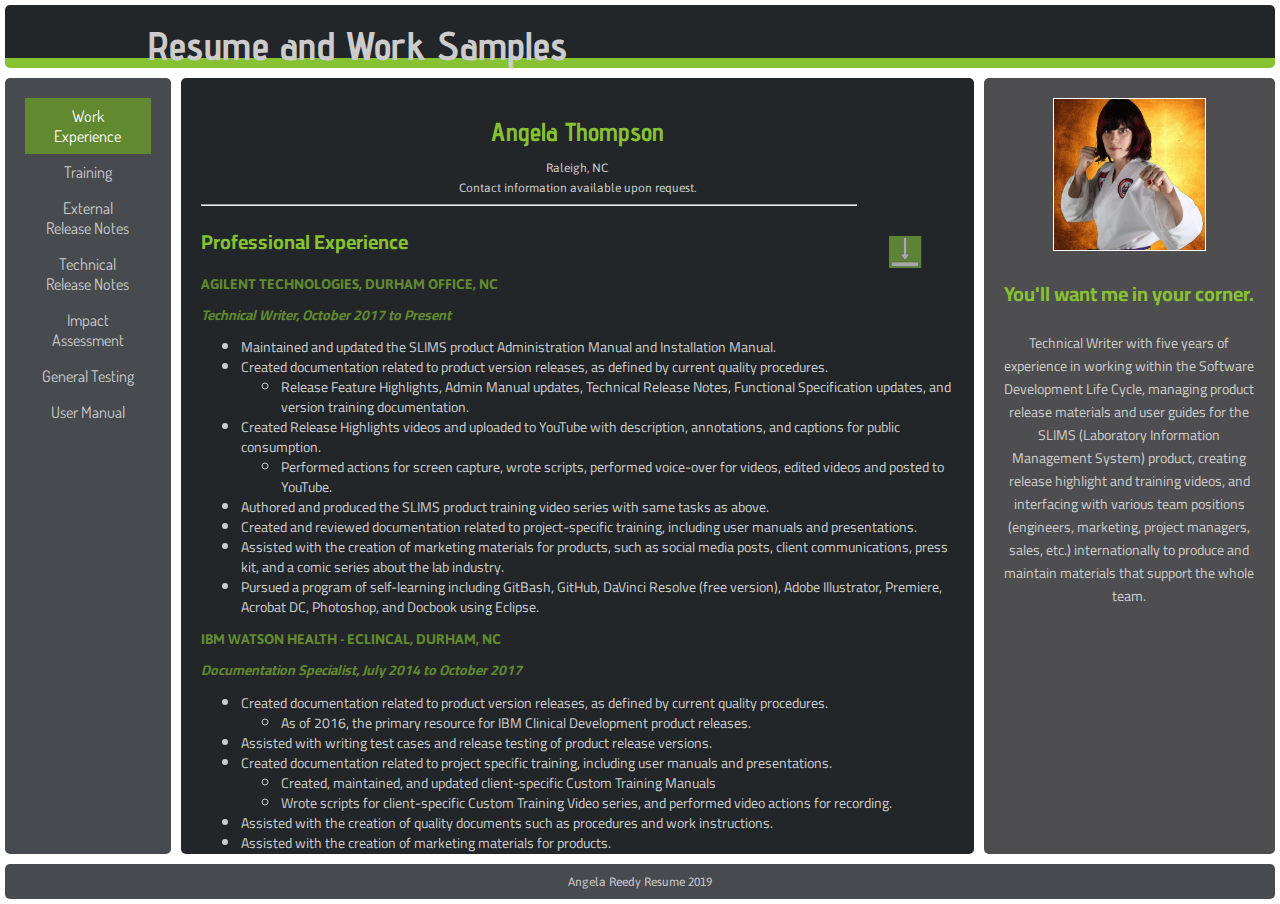
==== commit 53a0adef: "Update index.html" ====
--- a/index.html
+++ b/index.html
@@ -4,7 +4,7 @@
 	<meta name="viewport" content="width=device-width, initial-scale=1">
     <link rel="stylesheet" href="styles.css"> <link href="https://fonts.googleapis.com/css?family=Cabin|Exo+2:200i,400,500i|Play" rel="stylesheet">
     <link href="https://fonts.googleapis.com/css?family=Advent+Pro|Asap|Cairo|Dosis|Play|Rajdhani&display=swap" rel="stylesheet">
-    <title>Angela Reedy 2020</title>
+    <title>Angela Thompson 2023</title>
 </head>
 
 <body>
@@ -22,7 +22,7 @@
             </ul>
         </aside>
         <content>
-            <h1>Angela Reedy</h1>
+            <h1>Angela Thompson</h1>
             <p>Raleigh, NC</p>
             <p>Contact information available upon request.
             </p>
